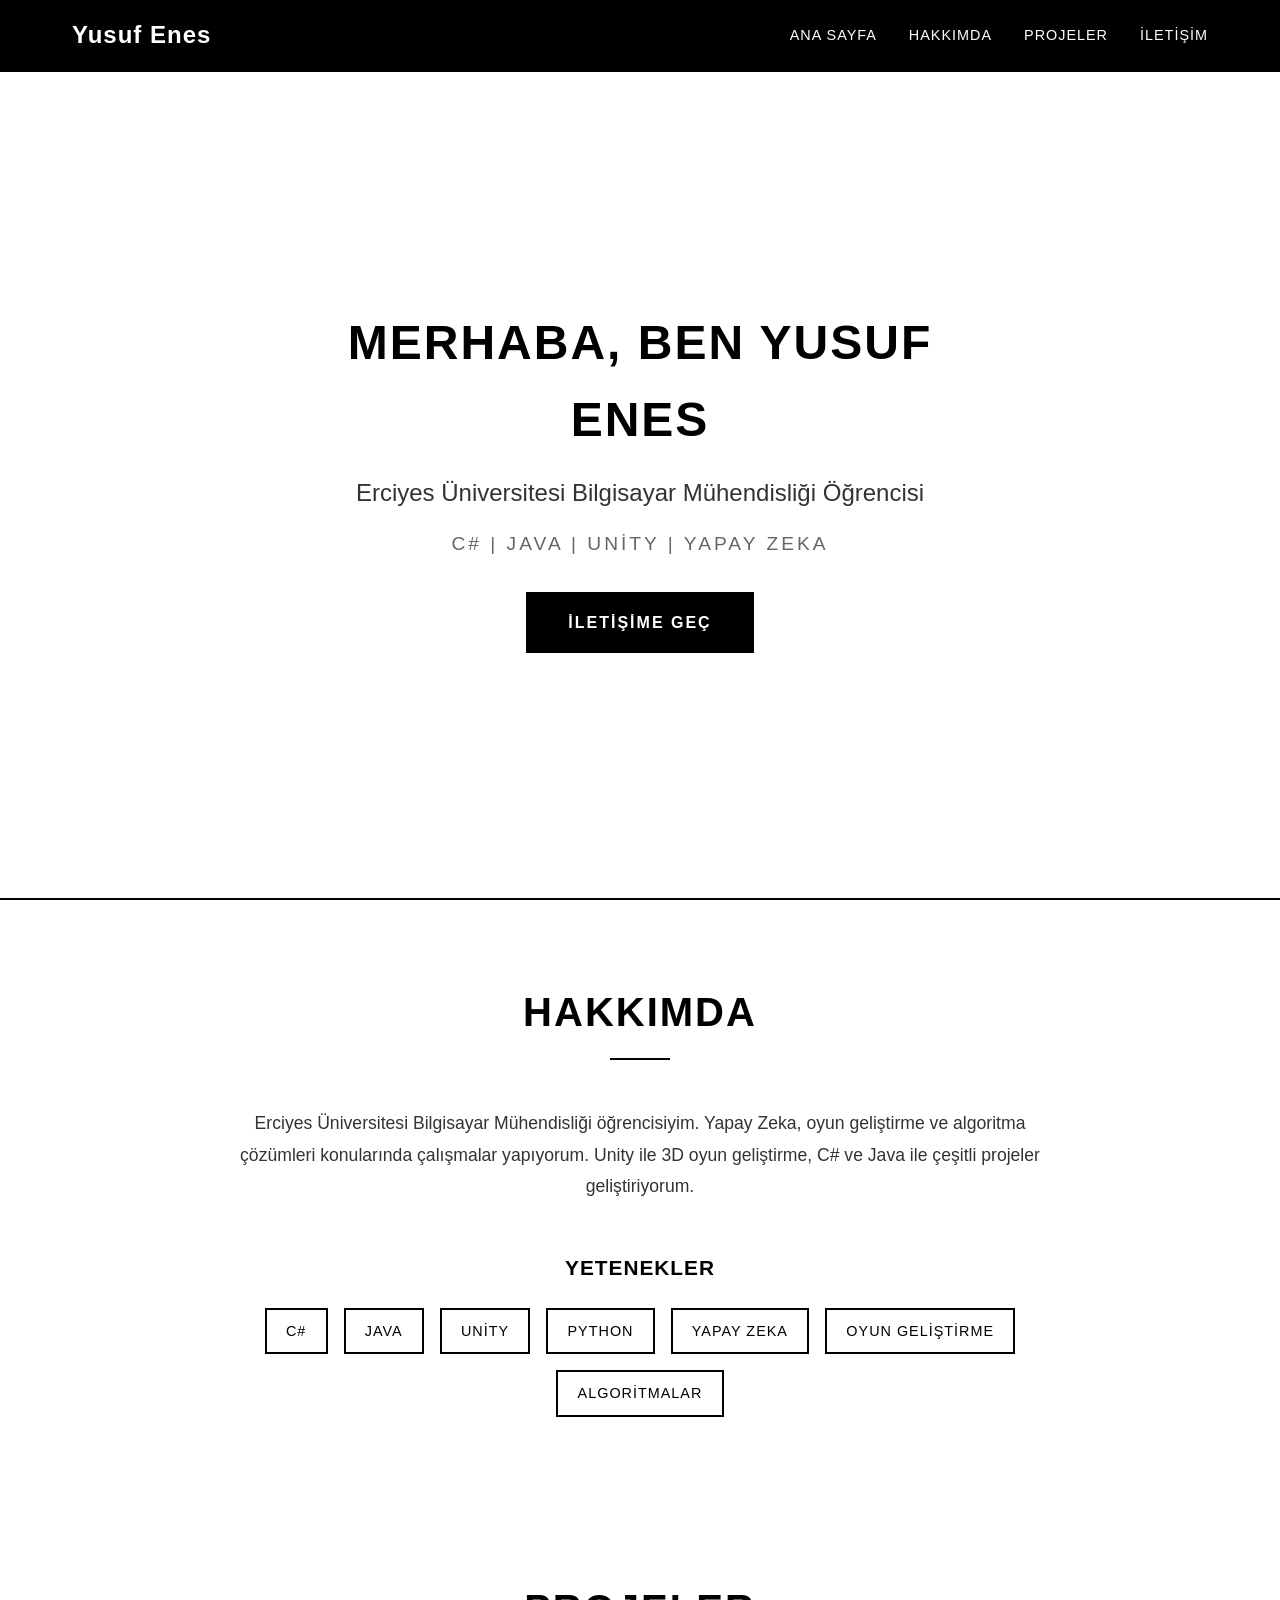
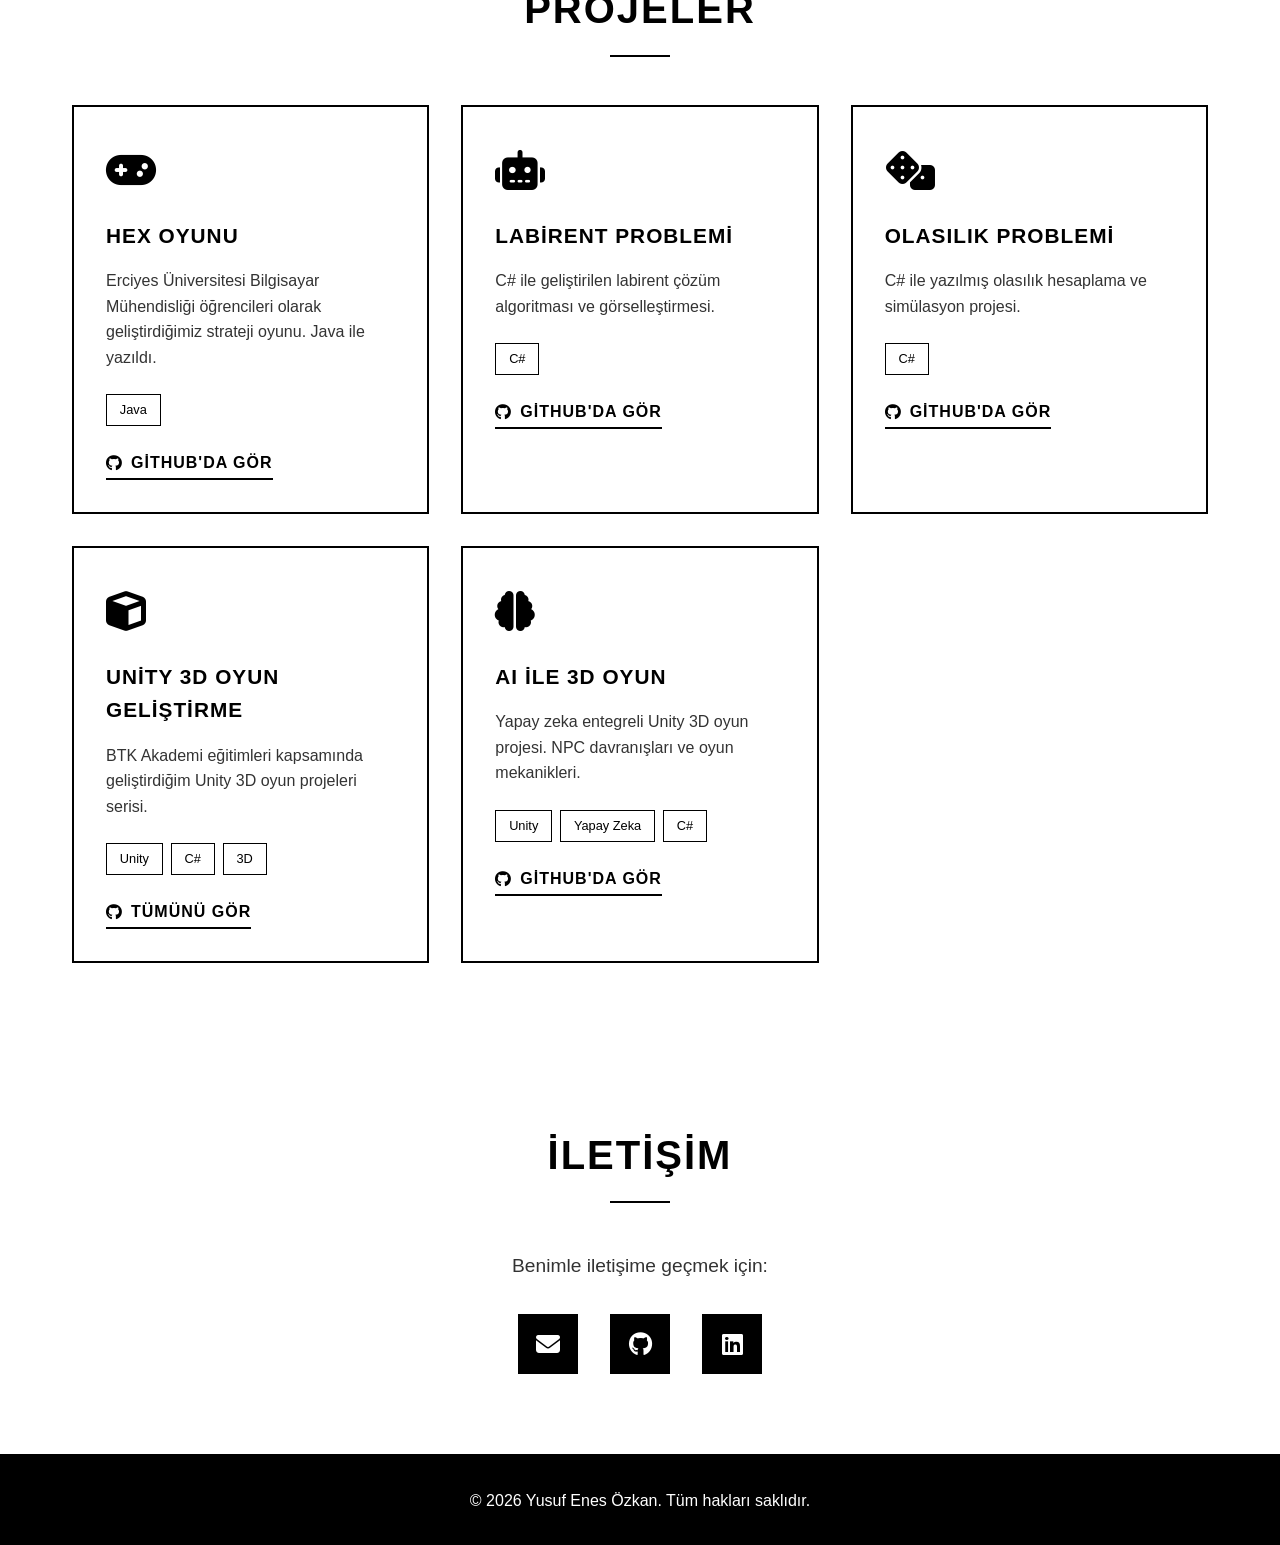
==== index.html @ 8f95ff4d "Add monochrome Y favicon" ====
<!DOCTYPE html>
<html lang="tr">
<head>
    <meta charset="UTF-8">
    <meta name="viewport" content="width=device-width, initial-scale=1.0">
    <title>Yusuf Enes Özkan - Bilgisayar Mühendisi</title>
    <link rel="stylesheet" href="styles.css">
    <link rel="stylesheet" href="https://cdnjs.cloudflare.com/ajax/libs/font-awesome/6.4.0/css/all.min.css">
    <link rel="icon" type="image/svg+xml" href="favicon.svg">
</head>
<body>
    <header>
        <nav>
            <div class="logo">Yusuf Enes</div>
            <ul>
                <li><a href="#home">Ana Sayfa</a></li>
                <li><a href="#about">Hakkımda</a></li>
                <li><a href="#projects">Projeler</a></li>
                <li><a href="#contact">İletişim</a></li>
            </ul>
        </nav>
    </header>

    <section id="home" class="hero">
        <div class="hero-content">
            <h1>Merhaba, Ben Yusuf Enes</h1>
            <p>Erciyes Üniversitesi Bilgisayar Mühendisliği Öğrencisi</p>
            <p class="subtitle">C# | Java | Unity | Yapay Zeka</p>
            <a href="#contact" class="btn">İletişime Geç</a>
        </div>
    </section>

    <section id="about" class="section">
        <h2>Hakkımda</h2>
        <div class="about-content">
            <p>Erciyes Üniversitesi Bilgisayar Mühendisliği öğrencisiyim. Yapay Zeka, oyun geliştirme ve algoritma çözümleri konularında çalışmalar yapıyorum. Unity ile 3D oyun geliştirme, C# ve Java ile çeşitli projeler geliştiriyorum.</p>
            <div class="skills">
                <h3>Yetenekler</h3>
                <div class="skill-tags">
                    <span>C#</span>
                    <span>Java</span>
                    <span>Unity</span>
                    <span>Python</span>
                    <span>Yapay Zeka</span>
                    <span>Oyun Geliştirme</span>
                    <span>Algoritmalar</span>
                </div>
            </div>
        </div>
    </section>

    <section id="projects" class="section">
        <h2>Projeler</h2>
        <div class="projects-grid">
            <div class="project-card">
                <div class="project-icon"><i class="fas fa-gamepad"></i></div>
                <h3>Hex Oyunu</h3>
                <p>Erciyes Üniversitesi Bilgisayar Mühendisliği öğrencileri olarak geliştirdiğimiz strateji oyunu. Java ile yazıldı.</p>
                <div class="project-tech">
                    <span>Java</span>
                </div>
                <a href="https://github.com/yusufenesozkan/Group9_HexGame" class="project-link" target="_blank"><i class="fab fa-github"></i> GitHub'da Gör</a>
            </div>

            <div class="project-card">
                <div class="project-icon"><i class="fas fa-robot"></i></div>
                <h3>Labirent Problemi</h3>
                <p>C# ile geliştirilen labirent çözüm algoritması ve görselleştirmesi.</p>
                <div class="project-tech">
                    <span>C#</span>
                </div>
                <a href="https://github.com/yusufenesozkan/LabirentProblemi" class="project-link" target="_blank"><i class="fab fa-github"></i> GitHub'da Gör</a>
            </div>

            <div class="project-card">
                <div class="project-icon"><i class="fas fa-dice"></i></div>
                <h3>Olasılık Problemi</h3>
                <p>C# ile yazılmış olasılık hesaplama ve simülasyon projesi.</p>
                <div class="project-tech">
                    <span>C#</span>
                </div>
                <a href="https://github.com/yusufenesozkan/OlasilikProblemi" class="project-link" target="_blank"><i class="fab fa-github"></i> GitHub'da Gör</a>
            </div>

            <div class="project-card">
                <div class="project-icon"><i class="fas fa-cube"></i></div>
                <h3>Unity 3D Oyun Geliştirme</h3>
                <p>BTK Akademi eğitimleri kapsamında geliştirdiğim Unity 3D oyun projeleri serisi.</p>
                <div class="project-tech">
                    <span>Unity</span>
                    <span>C#</span>
                    <span>3D</span>
                </div>
                <a href="https://github.com/yusufenesozkan?tab=repositories&q=BTKSample" class="project-link" target="_blank"><i class="fab fa-github"></i> Tümünü Gör</a>
            </div>

            <div class="project-card">
                <div class="project-icon"><i class="fas fa-brain"></i></div>
                <h3>AI ile 3D Oyun</h3>
                <p>Yapay zeka entegreli Unity 3D oyun projesi. NPC davranışları ve oyun mekanikleri.</p>
                <div class="project-tech">
                    <span>Unity</span>
                    <span>Yapay Zeka</span>
                    <span>C#</span>
                </div>
                <a href="https://github.com/yusufenesozkan/BTKSample3" class="project-link" target="_blank"><i class="fab fa-github"></i> GitHub'da Gör</a>
            </div>
        </div>
    </section>

    <section id="contact" class="section">
        <h2>İletişim</h2>
        <div class="contact-content">
            <p>Benimle iletişime geçmek için:</p>
            <div class="contact-links">
                <a href="mailto:y.enesozkann@gmail.com" class="contact-link" title="Email">
                    <i class="fas fa-envelope"></i>
                </a>
                <a href="https://github.com/yusufenesozkan" class="contact-link" target="_blank" title="GitHub">
                    <i class="fab fa-github"></i>
                </a>
                <a href="https://tr.linkedin.com/in/yusuf-enes-%C3%B6zkan-839340273" class="contact-link" target="_blank" title="LinkedIn">
                    <i class="fab fa-linkedin"></i>
                </a>
            </div>
        </div>
    </section>

    <footer>
        <p>&copy; 2026 Yusuf Enes Özkan. Tüm hakları saklıdır.</p>
    </footer>

    <script src="script.js"></script>
</body>
</html>
---- styles.css ----
* {
    margin: 0;
    padding: 0;
    box-sizing: border-box;
}

body {
    font-family: 'Segoe UI', Tahoma, Geneva, Verdana, sans-serif;
    line-height: 1.6;
    color: #000;
    background: #fff;
}

header {
    background: #000;
    color: #fff;
    padding: 1rem 0;
    position: fixed;
    width: 100%;
    top: 0;
    z-index: 1000;
    border-bottom: 2px solid #000;
}

nav {
    max-width: 1200px;
    margin: 0 auto;
    display: flex;
    justify-content: space-between;
    align-items: center;
    padding: 0 2rem;
}

.logo {
    font-size: 1.5rem;
    font-weight: bold;
    letter-spacing: 1px;
}

nav ul {
    display: flex;
    list-style: none;
}

nav ul li {
    margin-left: 2rem;
}

nav ul li a {
    color: #fff;
    text-decoration: none;
    transition: color 0.3s;
    font-weight: 500;
    text-transform: uppercase;
    font-size: 0.9rem;
    letter-spacing: 1px;
}

nav ul li a:hover {
    color: #999;
}

.hero {
    min-height: 100vh;
    display: flex;
    align-items: center;
    justify-content: center;
    background: #fff;
    color: #000;
    text-align: center;
    padding-top: 60px;
    border-bottom: 2px solid #000;
}

.hero-content {
    max-width: 800px;
    padding: 2rem;
}

.hero h1 {
    font-size: 3rem;
    margin-bottom: 1rem;
    font-weight: 700;
    letter-spacing: 2px;
    text-transform: uppercase;
}

.hero p {
    font-size: 1.5rem;
    margin-bottom: 1rem;
    color: #333;
}

.hero .subtitle {
    font-size: 1.2rem;
    color: #666;
    margin-bottom: 2rem;
    letter-spacing: 3px;
    text-transform: uppercase;
}

.btn {
    display: inline-block;
    background: #000;
    color: #fff;
    padding: 1rem 2.5rem;
    text-decoration: none;
    border-radius: 0;
    font-weight: bold;
    transition: all 0.3s;
    border: 2px solid #000;
    text-transform: uppercase;
    letter-spacing: 2px;
}

.btn:hover {
    background: #fff;
    color: #000;
}

.section {
    padding: 5rem 2rem;
    max-width: 1200px;
    margin: 0 auto;
}

.section h2 {
    text-align: center;
    font-size: 2.5rem;
    margin-bottom: 3rem;
    color: #000;
    position: relative;
    padding-bottom: 1rem;
    text-transform: uppercase;
    letter-spacing: 2px;
}

.section h2::after {
    content: '';
    position: absolute;
    bottom: 0;
    left: 50%;
    transform: translateX(-50%);
    width: 60px;
    height: 2px;
    background: #000;
}

.about-content {
    text-align: center;
    max-width: 800px;
    margin: 0 auto;
}

.about-content p {
    font-size: 1.1rem;
    margin-bottom: 2rem;
    color: #333;
    line-height: 1.8;
}

.skills {
    margin-top: 3rem;
}

.skills h3 {
    margin-bottom: 1.5rem;
    color: #000;
    font-size: 1.3rem;
    text-transform: uppercase;
    letter-spacing: 1px;
}

.skill-tags {
    display: flex;
    flex-wrap: wrap;
    justify-content: center;
    gap: 1rem;
}

.skill-tags span {
    background: #fff;
    color: #000;
    padding: 0.6rem 1.2rem;
    border-radius: 0;
    font-size: 0.9rem;
    font-weight: 500;
    transition: all 0.3s;
    border: 2px solid #000;
    text-transform: uppercase;
    letter-spacing: 1px;
}

.skill-tags span:hover {
    background: #000;
    color: #fff;
}

.projects-grid {
    display: grid;
    grid-template-columns: repeat(auto-fit, minmax(320px, 1fr));
    gap: 2rem;
}

.project-card {
    background: #fff;
    padding: 2rem;
    border-radius: 0;
    transition: all 0.3s;
    border: 2px solid #000;
}

.project-card:hover {
    transform: translateY(-5px);
    box-shadow: 8px 8px 0 #000;
}

.project-icon {
    font-size: 2.5rem;
    color: #000;
    margin-bottom: 1rem;
}

.project-card h3 {
    color: #000;
    margin-bottom: 1rem;
    font-size: 1.3rem;
    text-transform: uppercase;
    letter-spacing: 1px;
}

.project-card p {
    margin-bottom: 1.5rem;
    color: #333;
    line-height: 1.6;
}

.project-tech {
    display: flex;
    flex-wrap: wrap;
    gap: 0.5rem;
    margin-bottom: 1.5rem;
}

.project-tech span {
    background: #fff;
    color: #000;
    padding: 0.3rem 0.8rem;
    border-radius: 0;
    font-size: 0.8rem;
    font-weight: 500;
    border: 1px solid #000;
}

.project-link {
    display: inline-flex;
    align-items: center;
    gap: 0.5rem;
    color: #000;
    text-decoration: none;
    font-weight: bold;
    transition: all 0.3s;
    text-transform: uppercase;
    letter-spacing: 1px;
    border-bottom: 2px solid #000;
    padding-bottom: 2px;
}

.project-link:hover {
    color: #666;
    border-bottom-color: #666;
}

.contact-content {
    text-align: center;
    max-width: 600px;
    margin: 0 auto;
}

.contact-content p {
    font-size: 1.2rem;
    margin-bottom: 2rem;
    color: #333;
}

.contact-links {
    display: flex;
    justify-content: center;
    gap: 2rem;
}

.contact-link {
    display: flex;
    align-items: center;
    justify-content: center;
    width: 60px;
    height: 60px;
    background: #000;
    color: #fff;
    text-decoration: none;
    border-radius: 0;
    font-size: 1.5rem;
    transition: all 0.3s;
    border: 2px solid #000;
}

.contact-link:hover {
    background: #fff;
    color: #000;
}

footer {
    background: #000;
    color: #fff;
    text-align: center;
    padding: 2rem;
    border-top: 2px solid #000;
}

@media (max-width: 768px) {
    nav {
        flex-direction: column;
        padding: 1rem;
    }

    nav ul {
        margin-top: 1rem;
    }

    nav ul li {
        margin: 0 0.8rem;
    }

    .hero h1 {
        font-size: 2rem;
    }

    .hero p {
        font-size: 1.2rem;
    }

    .hero .subtitle {
        font-size: 1rem;
    }

    .contact-links {
        flex-direction: row;
    }

    .projects-grid {
        grid-template-columns: 1fr;
    }
}
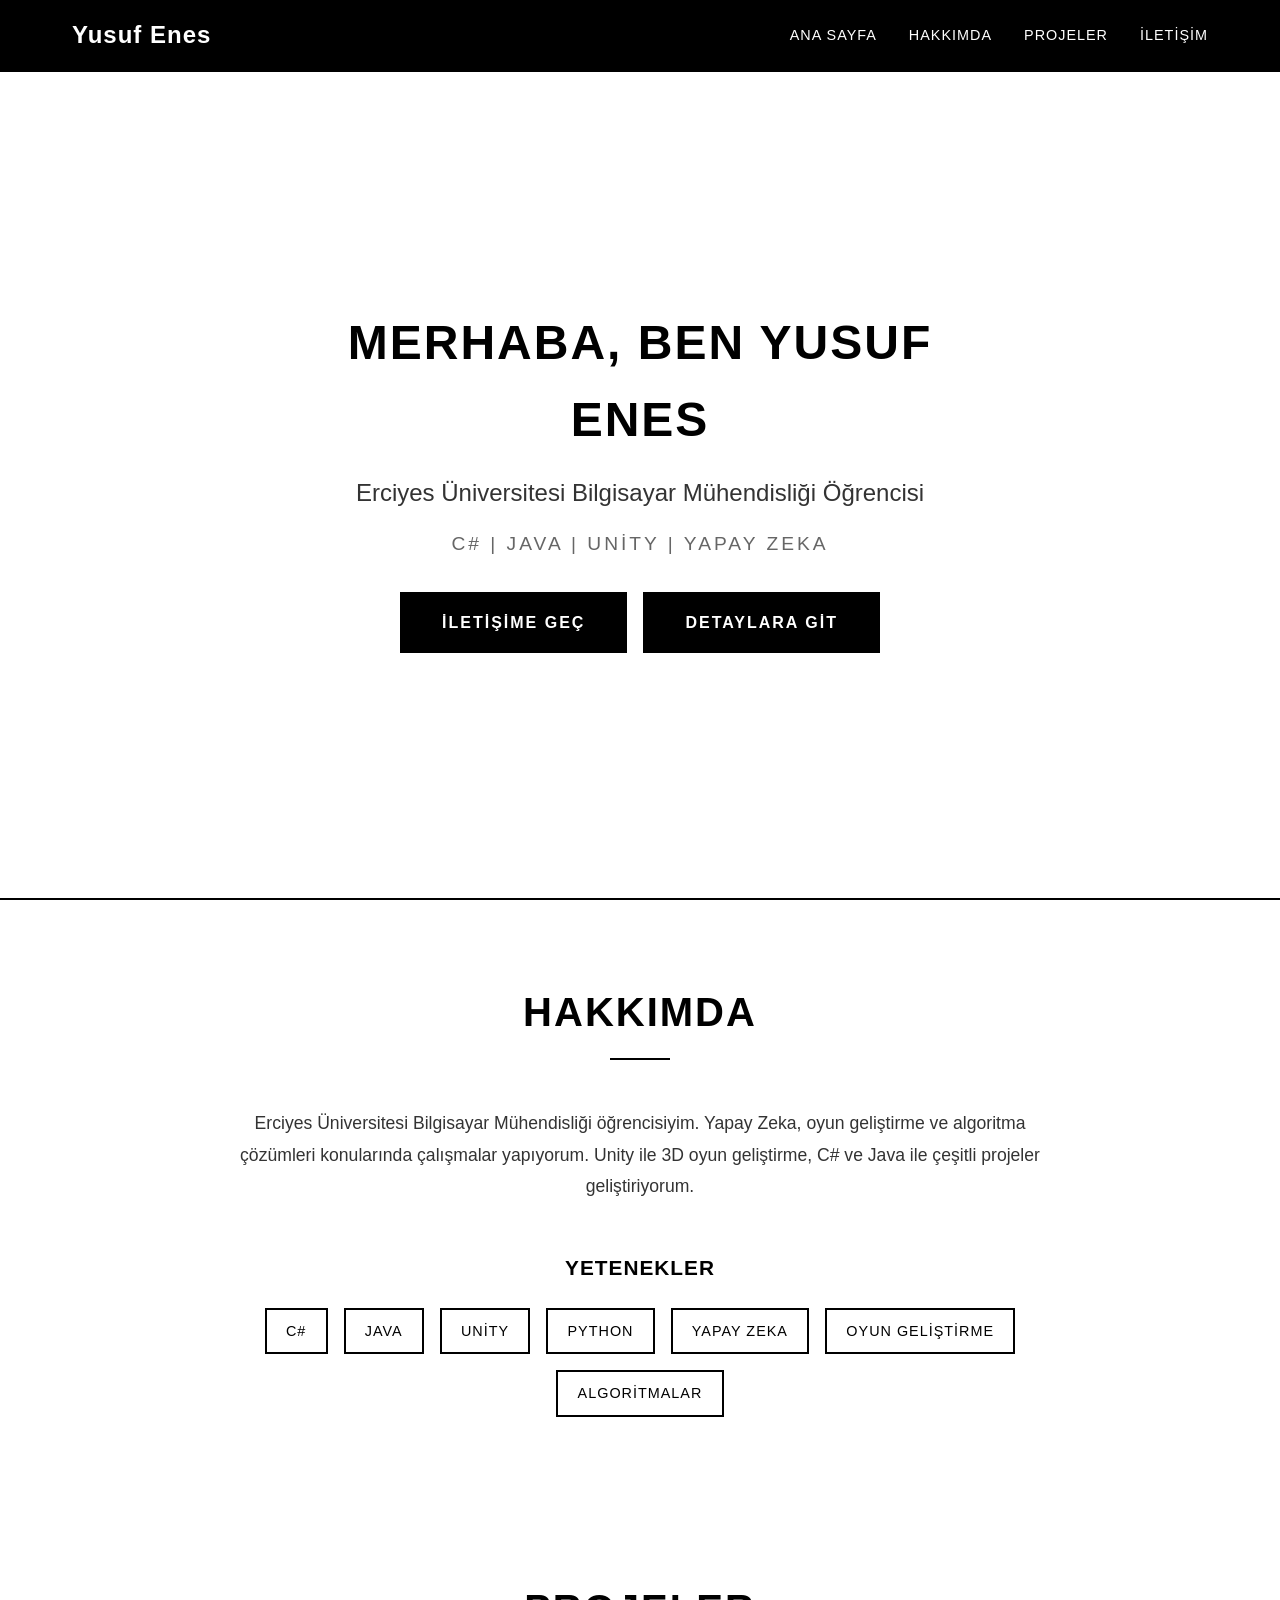
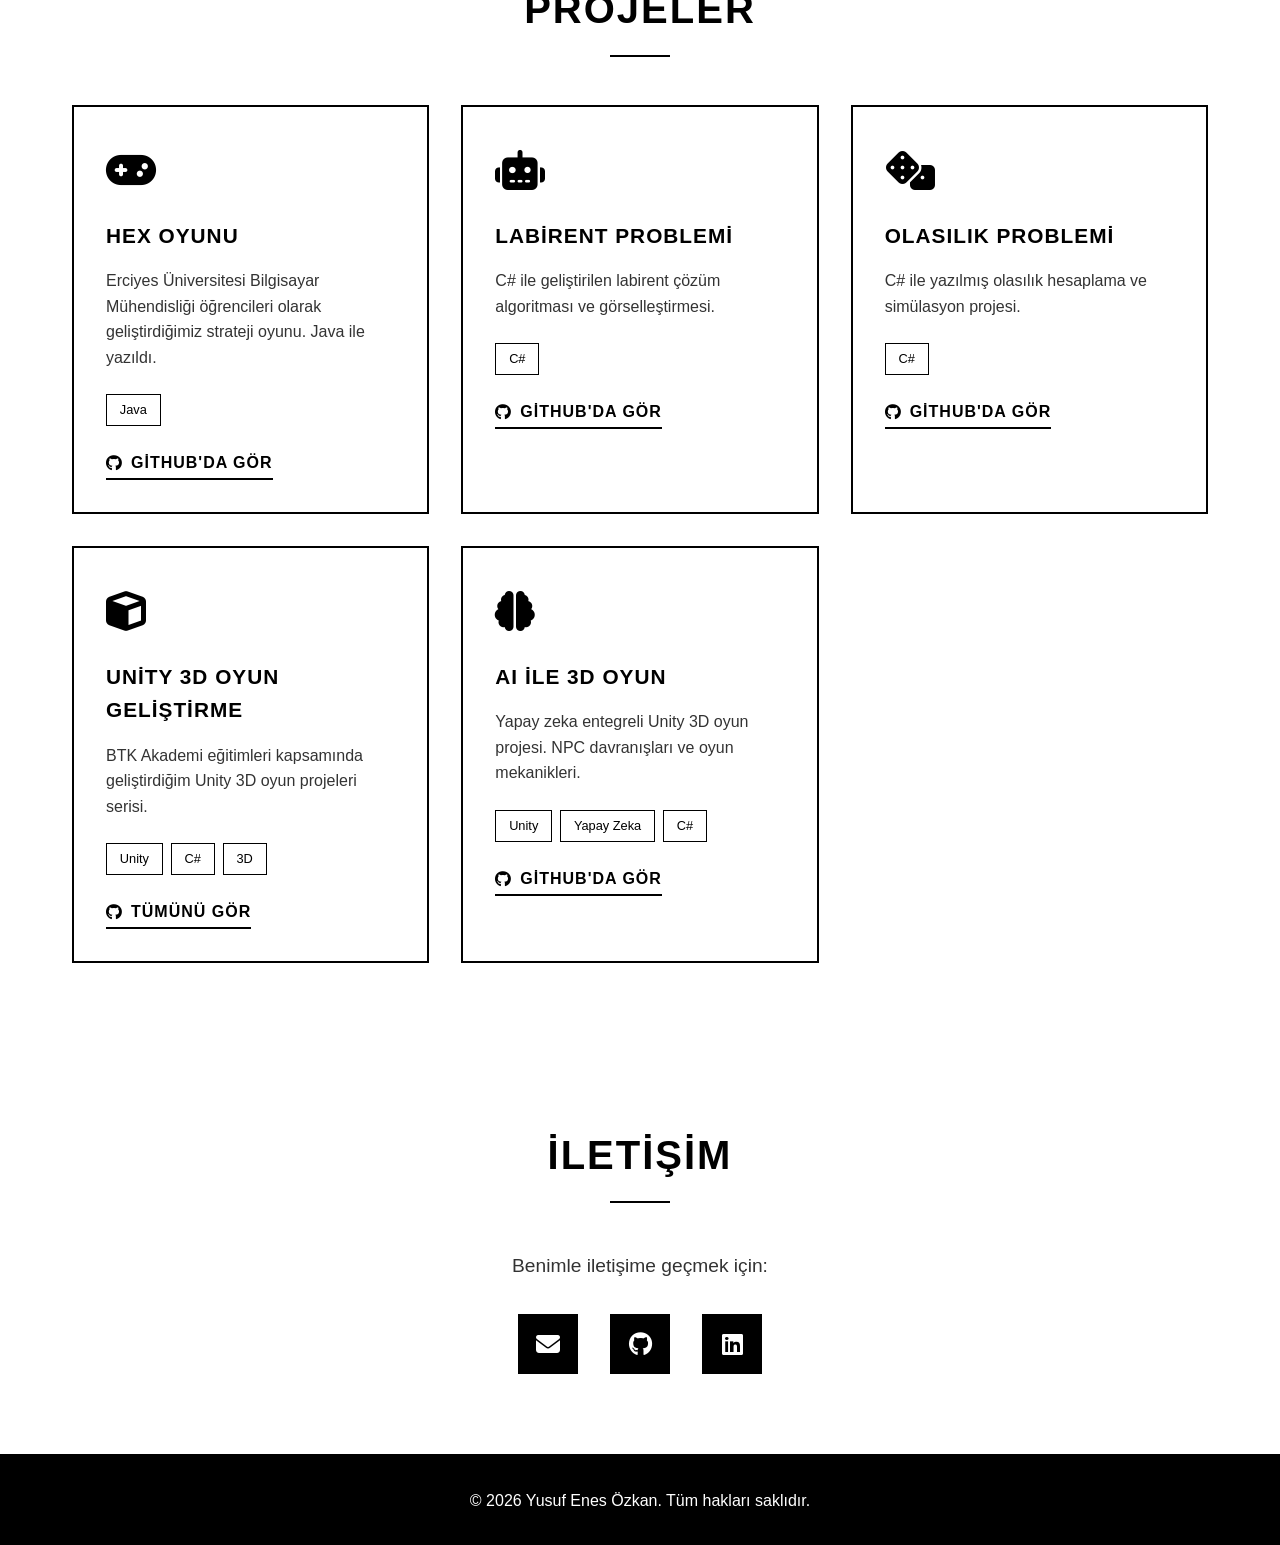
==== commit 362ce3b8: "Add new page and navigation button" ====
--- a/index.html
+++ b/index.html
@@ -26,7 +26,10 @@
             <h1>Merhaba, Ben Yusuf Enes</h1>
             <p>Erciyes Üniversitesi Bilgisayar Mühendisliği Öğrencisi</p>
             <p class="subtitle">C# | Java | Unity | Yapay Zeka</p>
-            <a href="#contact" class="btn">İletişime Geç</a>
+            <div style="display: flex; gap: 1rem; justify-content: center; flex-wrap: wrap;">
+                <a href="#contact" class="btn">İletişime Geç</a>
+                <a href="/detaylar.html" class="btn">Detaylara Git</a>
+            </div>
         </div>
     </section>
 
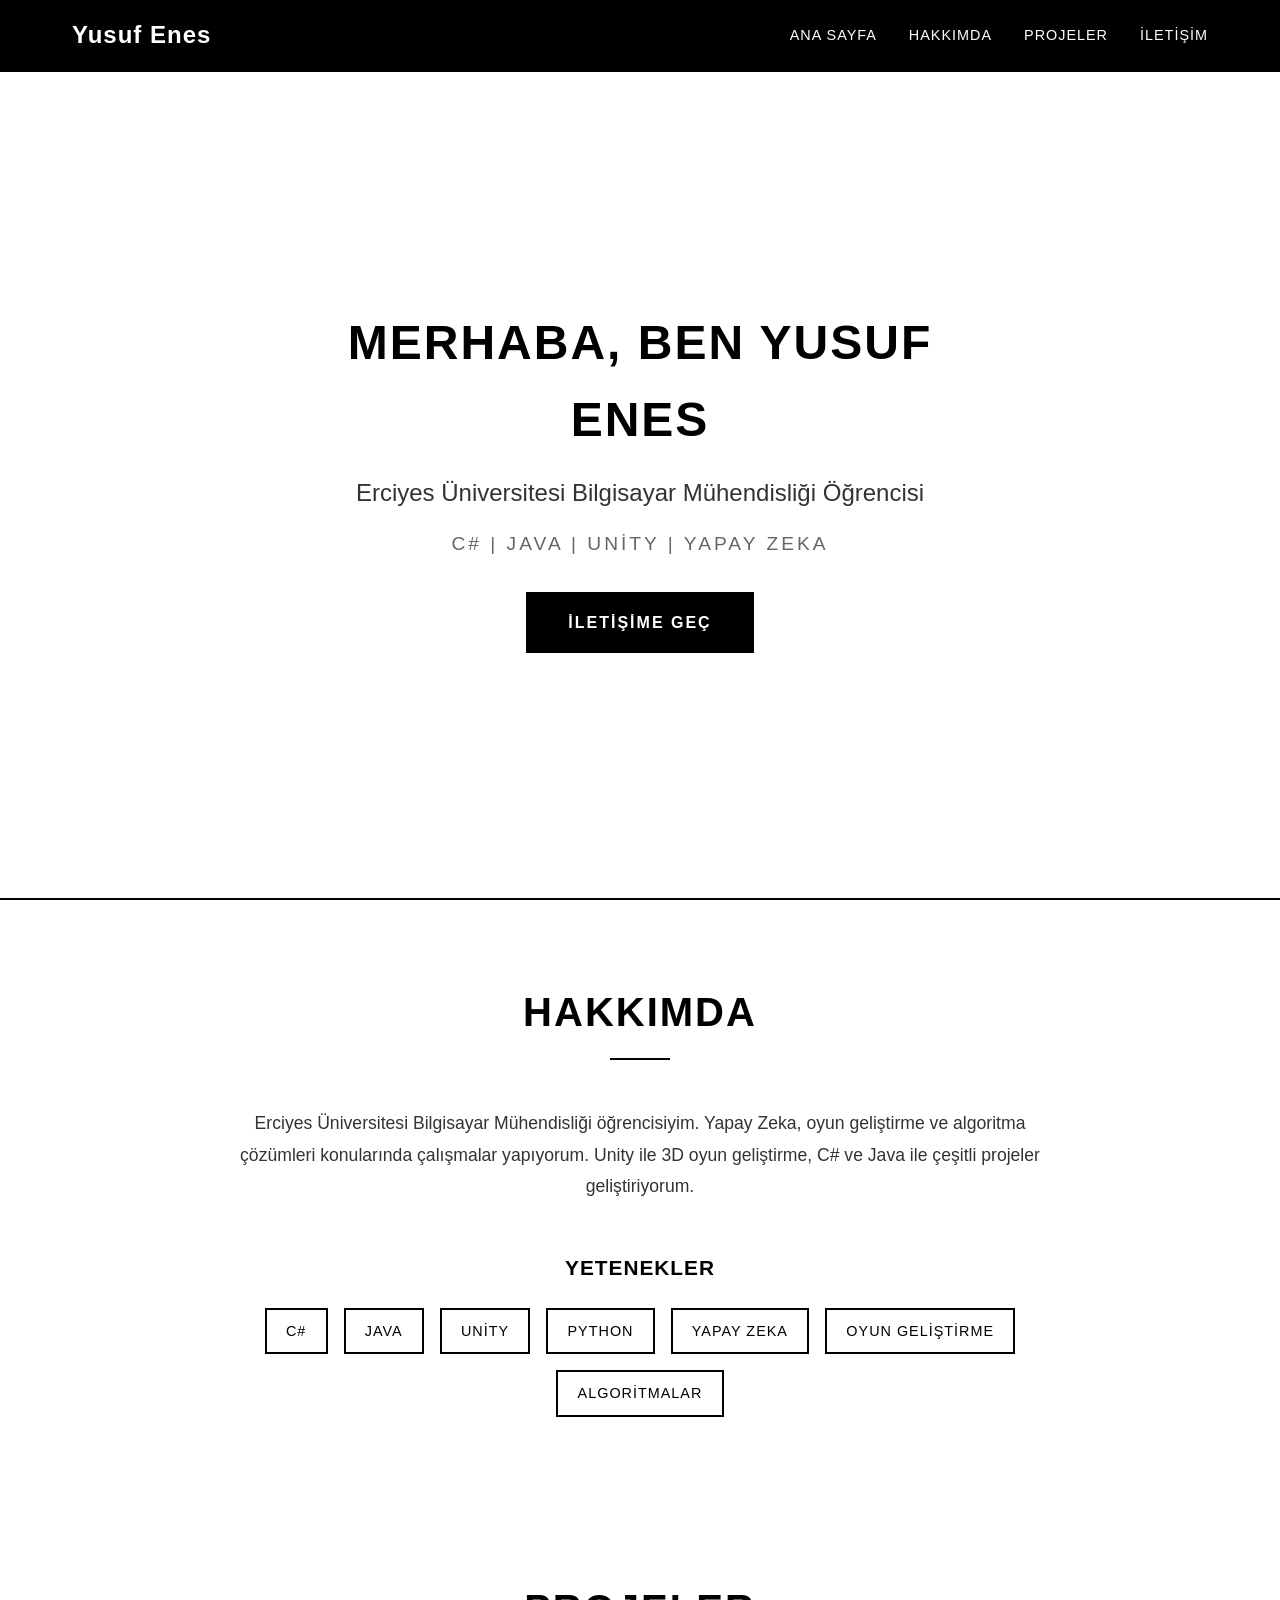
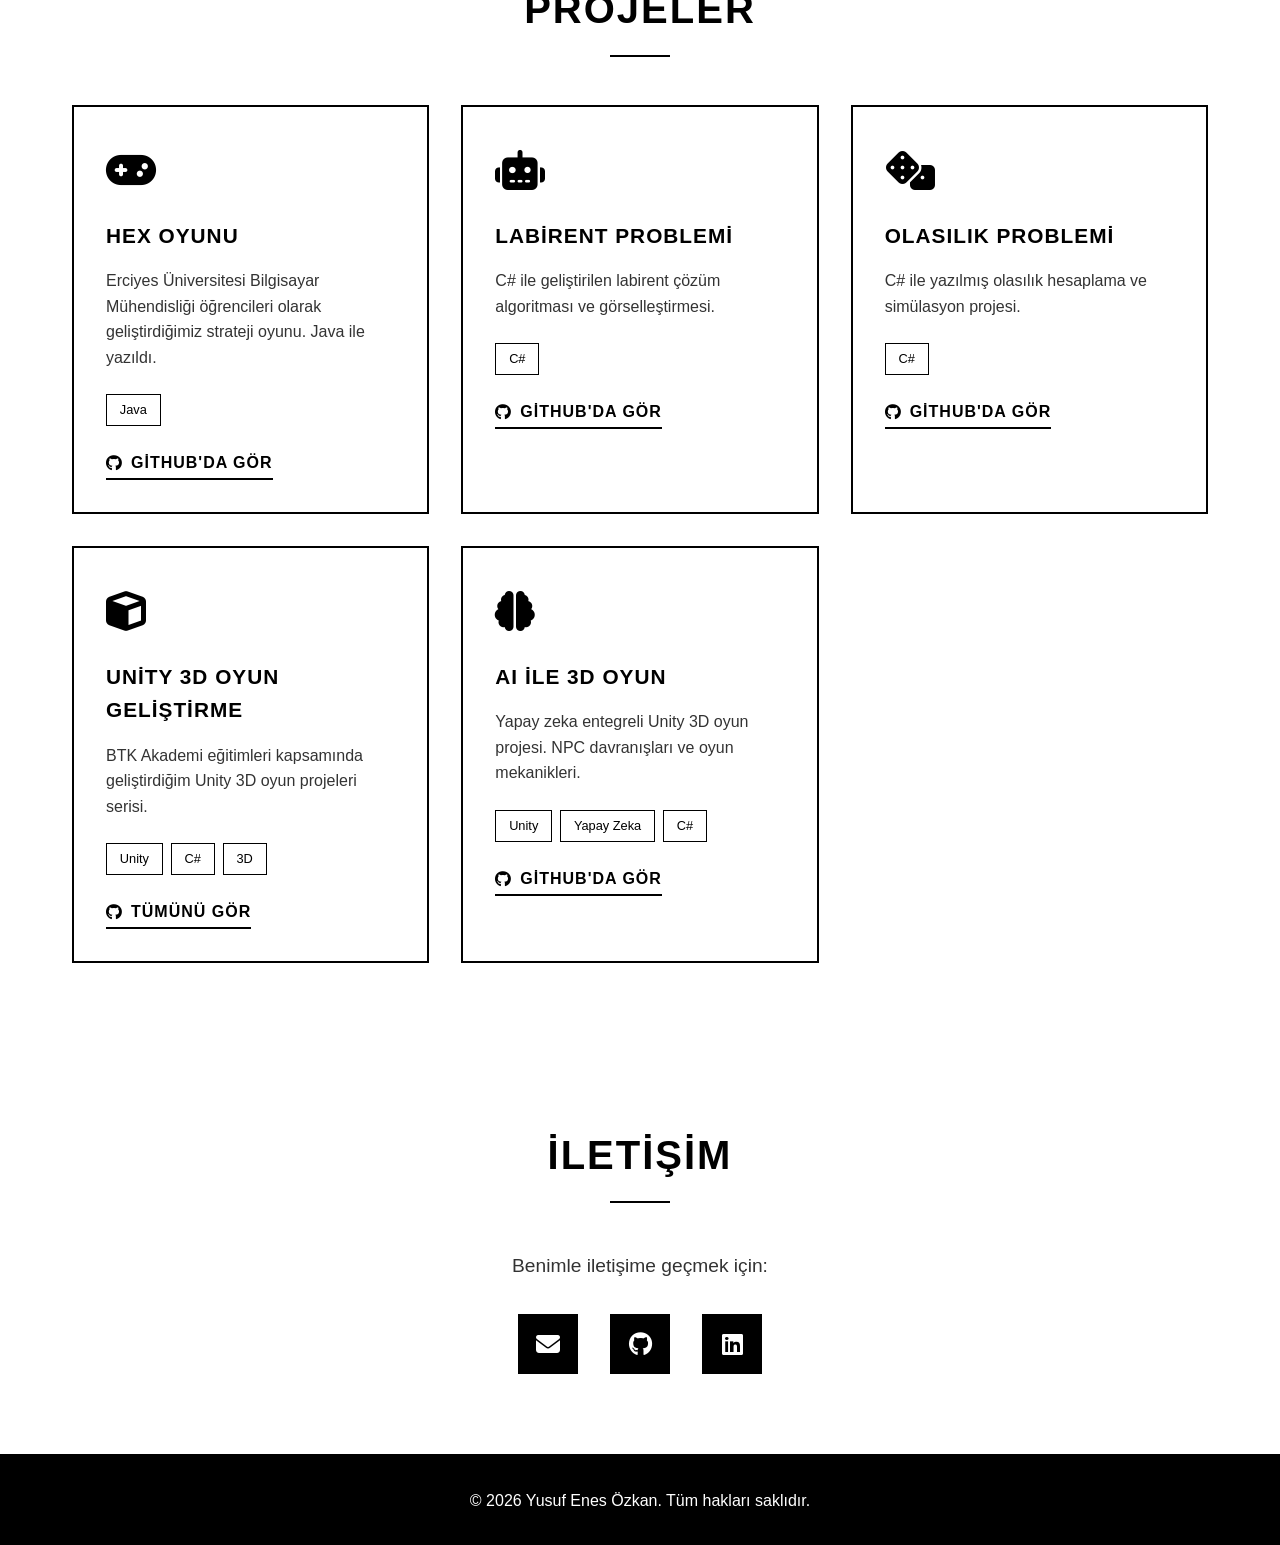
==== commit f512663d: "Remove 'Detaylara Git' button from hero section" ====
--- a/index.html
+++ b/index.html
@@ -28,7 +28,6 @@
             <p class="subtitle">C# | Java | Unity | Yapay Zeka</p>
             <div style="display: flex; gap: 1rem; justify-content: center; flex-wrap: wrap;">
                 <a href="#contact" class="btn">İletişime Geç</a>
-                <a href="/detaylar.html" class="btn">Detaylara Git</a>
             </div>
         </div>
     </section>
